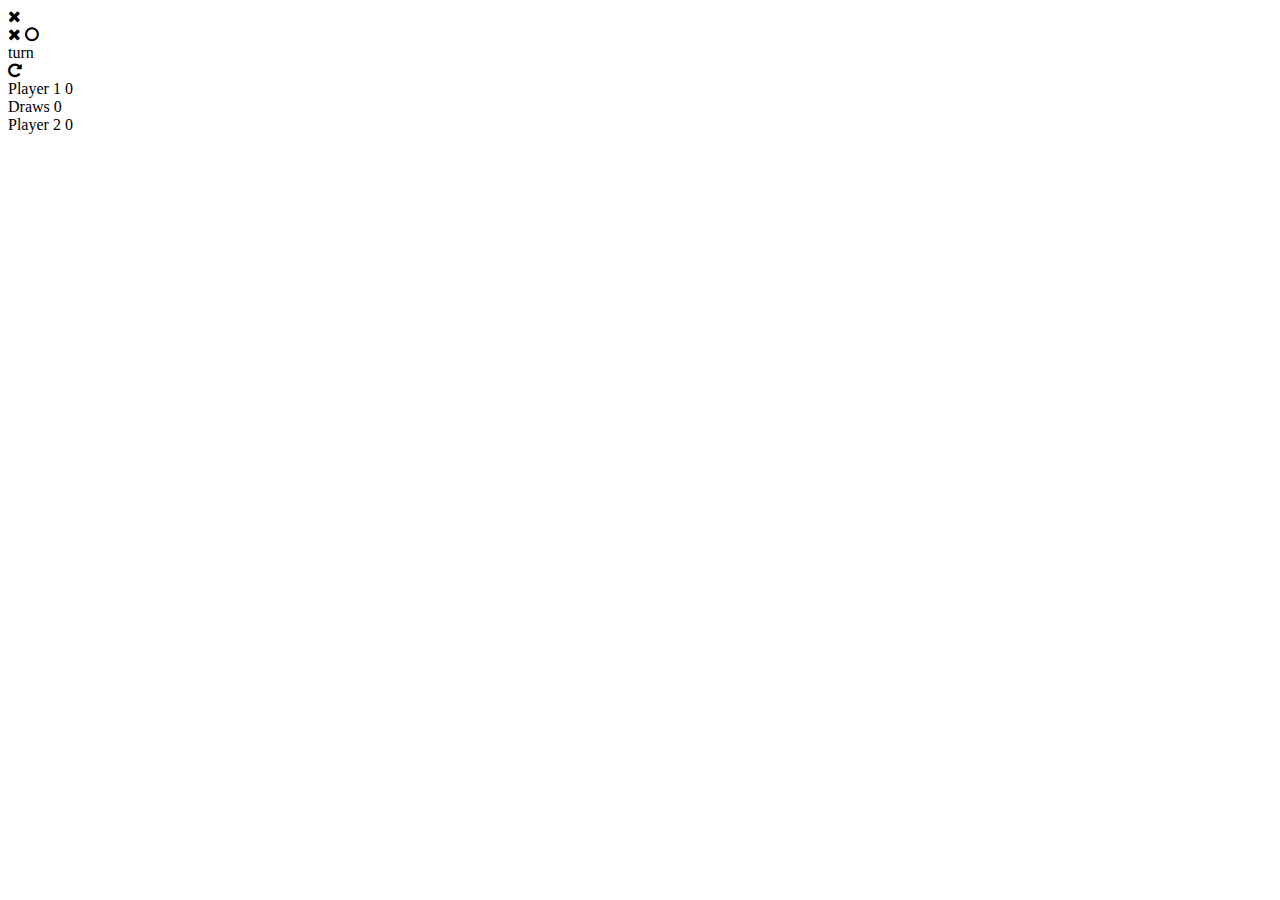
==== public/index.html @ f8b79c95 "Added a public folder to keep organize" ====
<!DOCTYPE html>
<html lang=""
<head>
    <meta charset=""UTF-8">
    <meta http-equiv="X-UA-Compatible content="IE=edge">
    <meta name=""viewport" content="width-device-width, initial-scale=1.0">
    <title>Tic Tac Toe</title>
    <link rel="stylesheet" href="style.css">
    <link rel="stylesheet" href="https://cdnjs.cloudflare.com/ajax/libs/font-awesome/4.7.0/css/font-awesome.css" integrity="sha512-5A8nwdMOWrSz20fDsjczgUidUBR8liPYU+WymTZP1lmY9G6Oc7HlZv156XqnsgNUzTyMefFTcsFH/tnJE/+xBg==" crossorigin="anonymous" referrerpolicy="no-referrer" />
</head>
<body>
    <!-- Begin Game-->
    <div id="overlay">
        <div id="message">
            <div id="close">
                <i class="fa fa-close"></i>
            </div>
            <div class="content"></div>
        </div>
    </div>

    <div class="container">
        <div class="tools">
            <div class="symbols">
                <i class="fa fa-close"></i>
                <i class="fa fa-circle-o"></i>
            </div>
            <div class="turn">
                <span class="current-turn"></span> turn
            </div>
            <div class="reset">
                <div class="button">
                    <i class="fa fa-rotate-right"></i>
                </div>
            </div>
        </div>

        <div class="board">
            <div class="cells">
                <div class="cell"></div>
                <div class="cell"></div>
                <div class="cell"></div>
            </div>
            <div class="cells">
                <div class="cell"></div>
                <div class="cell"></div>
                <div class="cell"></div>
            </div>
            <div class="cells">
                <div class="cell"></div>
                <div class="cell"></div>
                <div class="cell"></div>
            </div>
        </div>

        <div class="stats">
            <div class="player">
                <label>Player 1</label>
                <span class="score1">0</span>
            </div>

            <div class="draws">
                <label>Draws</label>
                <span class="draw">0</span>
            </div>

            <div class="player">
                <label>Player 2</label>
                <span class="score2">0</span>
            </div>
        </div>
    </div>


    <!-- End Game-->
    <script src="game.js"></script>
</body>
</html>
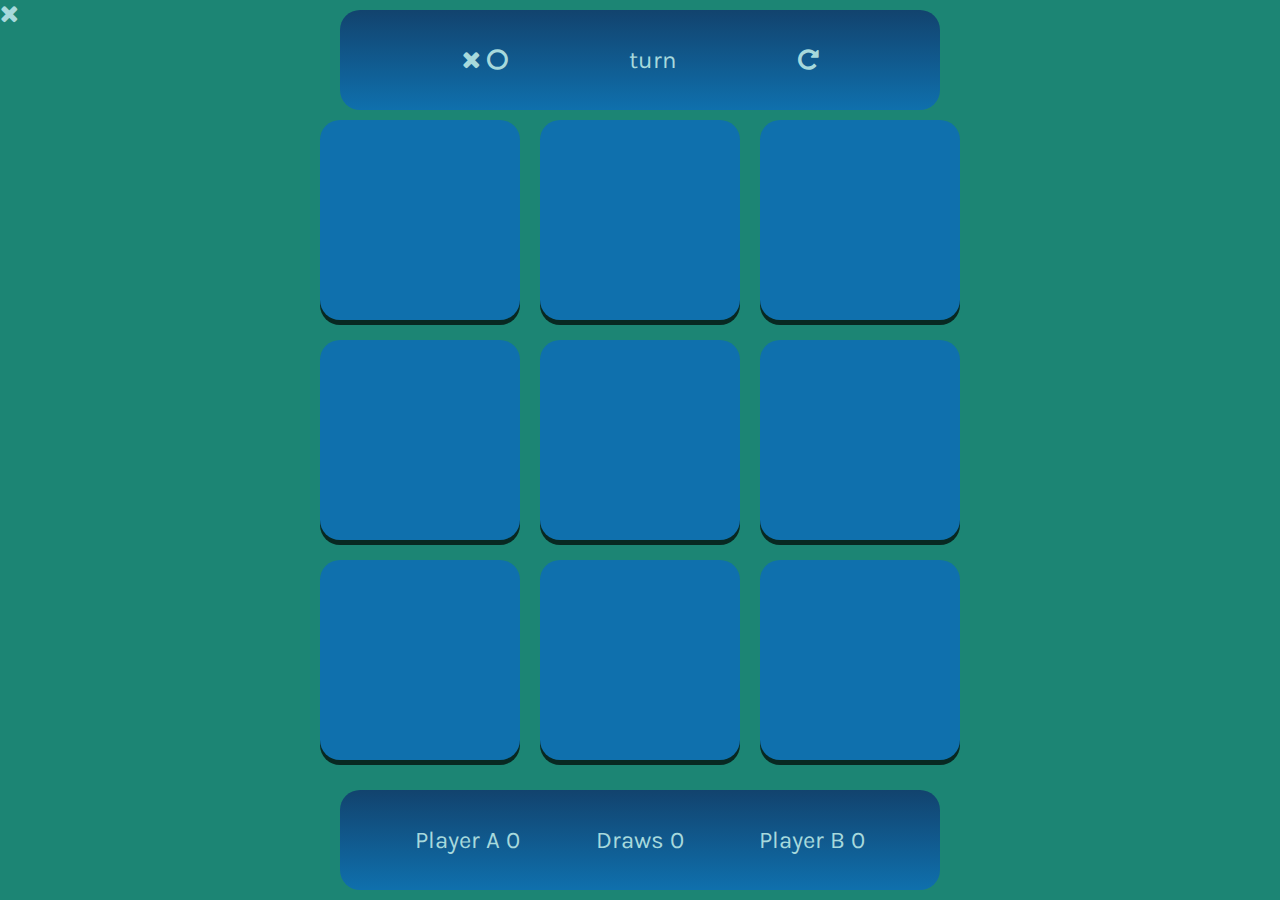
==== commit cda3821e: "Used CSS to make the page as modern as possible" ====
--- a/public/index.html
+++ b/public/index.html
@@ -55,7 +55,7 @@
 
         <div class="stats">
             <div class="player">
-                <label>Player 1</label>
+                <label>Player A</label>
                 <span class="score1">0</span>
             </div>
 
@@ -65,7 +65,7 @@
             </div>
 
             <div class="player">
-                <label>Player 2</label>
+                <label>Player B</label>
                 <span class="score2">0</span>
             </div>
         </div>
--- a/public/style.css
+++ b/public/style.css
@@ -0,0 +1,61 @@
+@import url('https://fonts.googleapis.com/css2?family=Karla:ital,wght@0,200..800;1,200..800&display=swap');
+
+*{
+    padding: 0; margin: 0;box-sizing: border-box;
+}
+
+body{
+    background-color: #1c8574;
+    height: 100vh;
+    font-family: "Karla", Helvetica, arial, sans-serif;
+    font-size: 1.5em;
+    color: #a7d9dc;
+}
+
+.container{
+    position: absolute;
+    width: 600px;
+    height: 880px;
+    top: 50%;
+    left: 50%;
+    transform: translate(-50%, -50%);
+    display: flex;
+    align-items: center;
+    justify-content: center;
+    flex-direction: column;
+
+}
+
+.tools, .stats{
+    width: 600px;
+    height: 100px;
+    display: flex;
+    justify-content: space-evenly;
+    align-items: center;
+    border-radius: 20px;
+    background: linear-gradient(#12436e, #0f70ad);
+}
+
+.stats{
+    margin-top: 20px;
+}
+
+.cells{
+    display: flex;
+}
+
+.cell{
+    width: 200px;
+    height: 200px;
+    background-color: #0f70ad;
+    margin: 10px;
+    border-radius: 20px;
+    box-shadow: 0 5px 0 rgba(0, 0, 0, 0.7);
+    cursor: pointer;
+    color: #0f70ad;
+    display: flex;
+    justify-content: center;
+    align-items: center;
+    font-size: 5em;
+
+}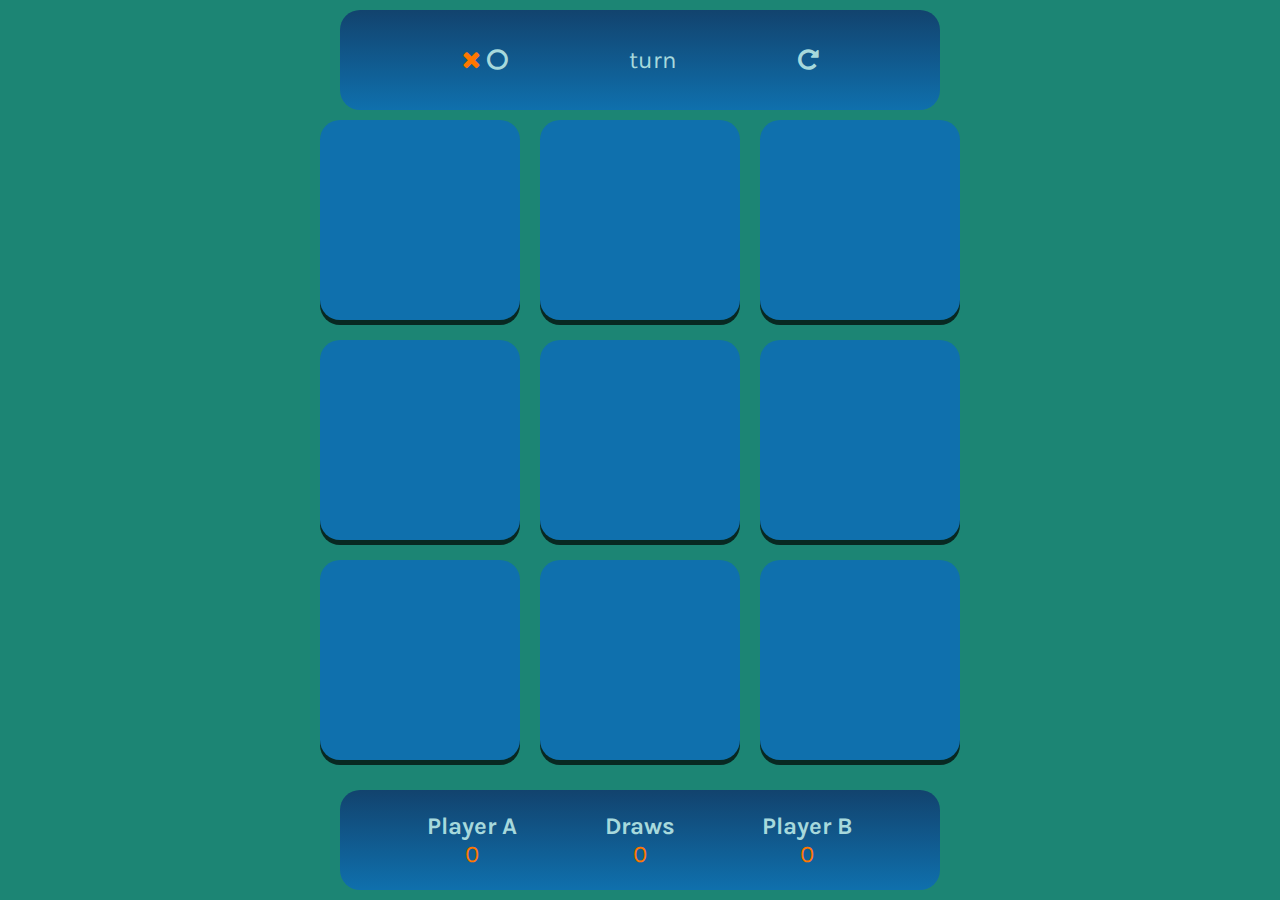
==== commit 95bb9cc6: "CSS design completed" ====
--- a/public/index.html
+++ b/public/index.html
@@ -15,7 +15,7 @@
             <div id="close">
                 <i class="fa fa-close"></i>
             </div>
-            <div class="content"></div>
+            <div class="content">x is the <h2>winner</h2></div>
         </div>
     </div>
 
--- a/public/style.css
+++ b/public/style.css
@@ -23,7 +23,6 @@
     align-items: center;
     justify-content: center;
     flex-direction: column;
-
 }
 
 .tools, .stats{
@@ -52,10 +51,73 @@
     border-radius: 20px;
     box-shadow: 0 5px 0 rgba(0, 0, 0, 0.7);
     cursor: pointer;
-    color: #0f70ad;
+    color: #7a9bb0;
+    display: flex;
+    align-items: center;
+    font-size: 5em;
+    justify-content: center;
+}
+
+.player, .draws{
+    display: flex;
+    flex-direction: column;
+    justify-content: center;
+    align-items: center;
+}
+
+label{
+    font-weight: 700;
+}
+
+.stats span{
+    color: #ff7700;
+}
+
+.symbols i:nth-child(odd){
+    color: #ff7700;
+}
+
+.reset{
+    cursor: pointer;
+}
+
+#overlay{
+    position: absolute;
+    width:100%;
+    height: 100vh;
+    background: hsl(0, 0%, 0%, 0.5);
     display: flex;
     justify-content: center;
     align-items: center;
-    font-size: 5em;
+    z-index: 1;
+    display: none;
+}
 
+#message{
+    position: absolute;
+    height: 30%;
+    min-height: 300px;
+    width: 60%;
+    background-color: #232323;
+    z-index: 2;
+    font-size: 2em;
+    display: flex;
+    align-items: center;
+    justify-content: center;
+    text-align: center;
+    box-shadow: 0 10px 20px #000;
+}
+
+#close{
+    position: absolute;
+    right: 30px;
+    top: 20px;
+    cursor: pointer;
+    font-size: 0.7em;
+    padding: 2px;
+    
+}
+
+#message h2{
+    color: #ff7700;
 }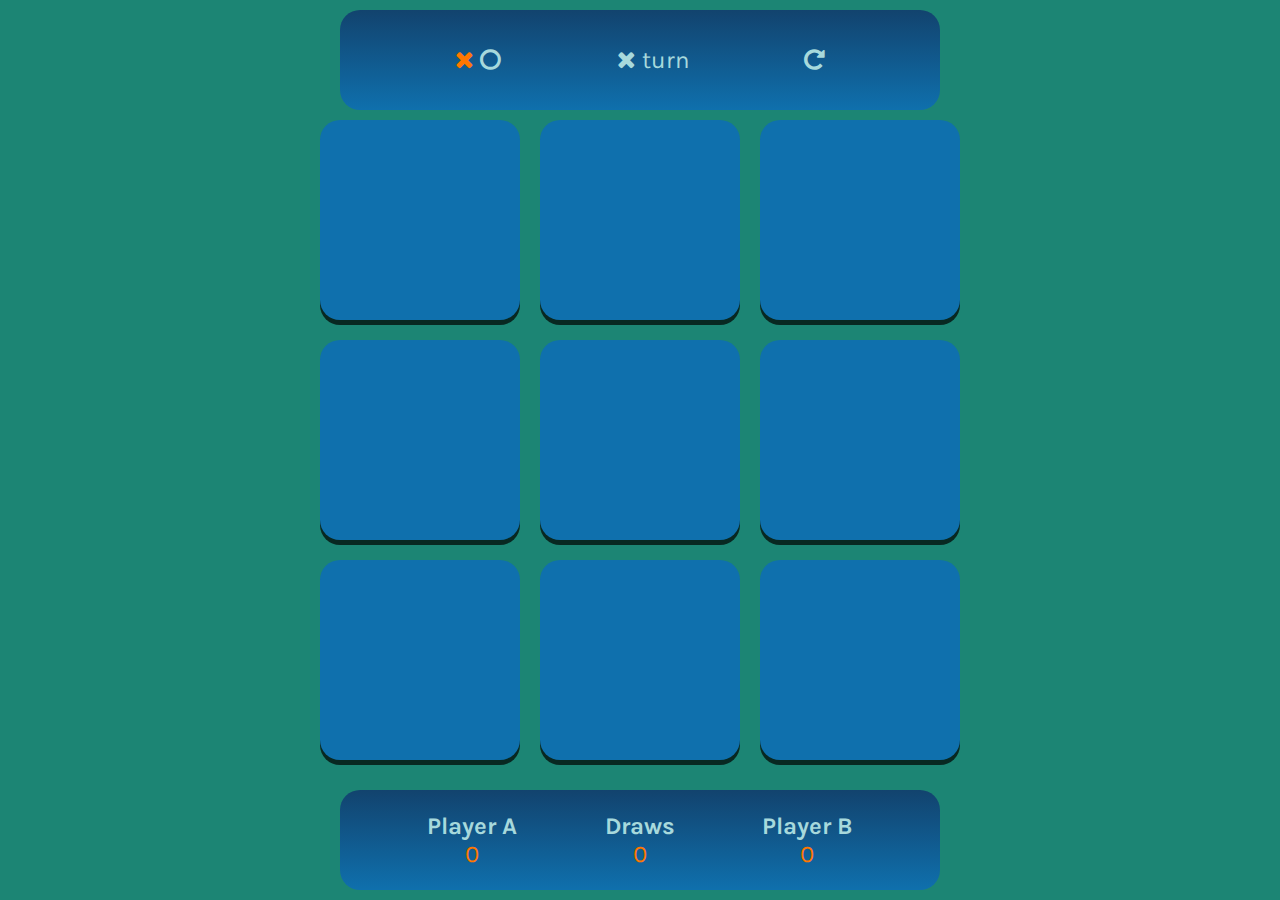
==== commit 4f347f3f: "Completed JavaScrip and all functionalities are working" ====
--- a/public/index.html
+++ b/public/index.html
@@ -7,6 +7,7 @@
     <title>Tic Tac Toe</title>
     <link rel="stylesheet" href="style.css">
     <link rel="stylesheet" href="https://cdnjs.cloudflare.com/ajax/libs/font-awesome/4.7.0/css/font-awesome.css" integrity="sha512-5A8nwdMOWrSz20fDsjczgUidUBR8liPYU+WymTZP1lmY9G6Oc7HlZv156XqnsgNUzTyMefFTcsFH/tnJE/+xBg==" crossorigin="anonymous" referrerpolicy="no-referrer" />
+
 </head>
 <body>
     <!-- Begin Game-->
--- a/public/style.css
+++ b/public/style.css
@@ -51,7 +51,7 @@
     border-radius: 20px;
     box-shadow: 0 5px 0 rgba(0, 0, 0, 0.7);
     cursor: pointer;
-    color: #7a9bb0;
+    color: #ffffff;
     display: flex;
     align-items: center;
     font-size: 5em;
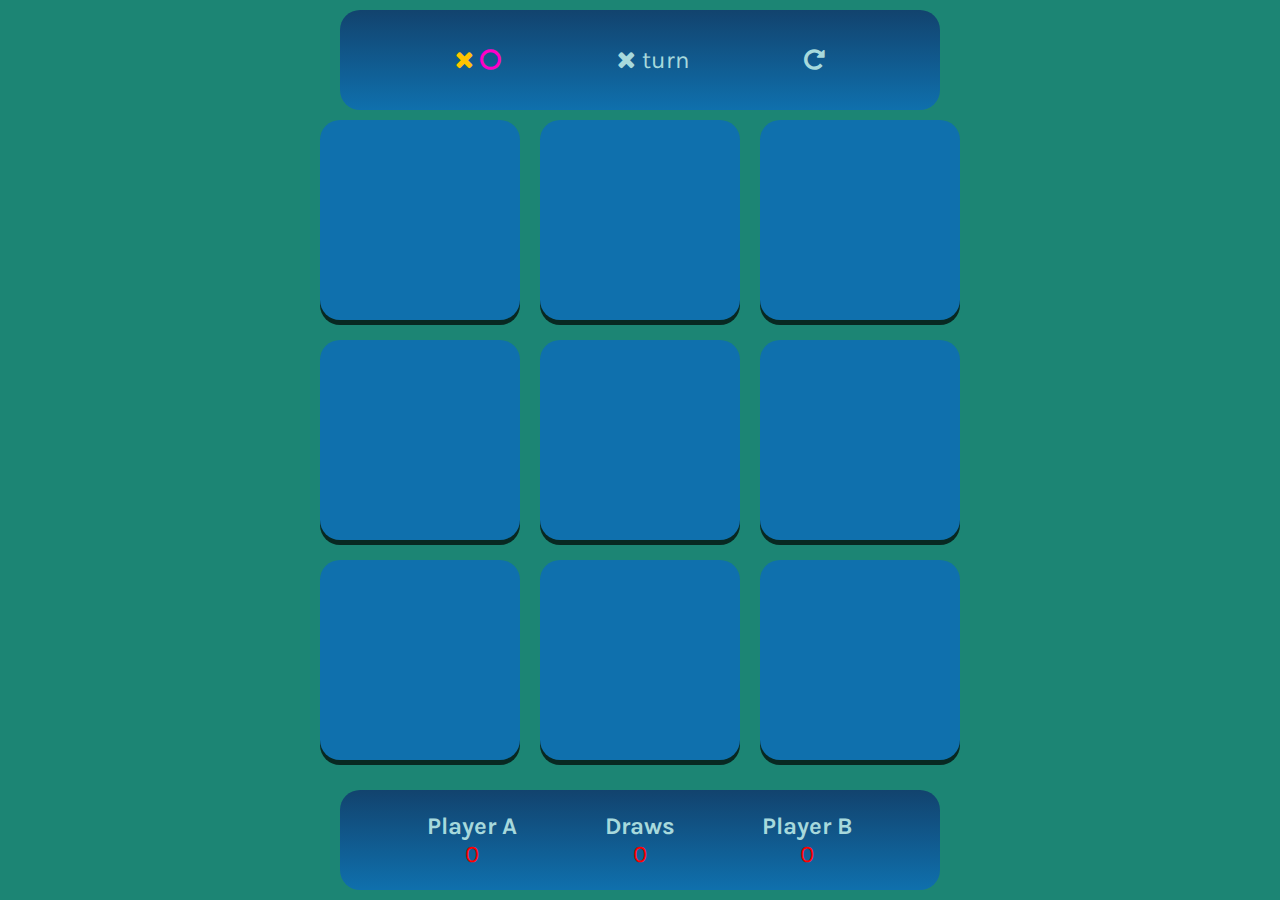
==== commit 3dc8f772: "minor changes in HTML file (icon), CSS file (some colors)" ====
--- a/public/index.html
+++ b/public/index.html
@@ -5,6 +5,7 @@
     <meta http-equiv="X-UA-Compatible content="IE=edge">
     <meta name=""viewport" content="width-device-width, initial-scale=1.0">
     <title>Tic Tac Toe</title>
+    <link rel="icon" href="https://files.oaiusercontent.com/file-nbImR5srUl1D7LQPRU5vayrQ?se=2024-06-19T08%3A51%3A32Z&sp=r&sv=2023-11-03&sr=b&rscc=max-age%3D299%2C%20immutable&rscd=attachment%3B%20filename%3DScreenshot%25202024-06-19%2520at%25204.34.16%25E2%2580%25AFAM.png&sig=xrLFKvRvcEKwVcTbgR%2ByZ/UslqvT0lNBc1IJFRUZ8oU%3D">
     <link rel="stylesheet" href="style.css">
     <link rel="stylesheet" href="https://cdnjs.cloudflare.com/ajax/libs/font-awesome/4.7.0/css/font-awesome.css" integrity="sha512-5A8nwdMOWrSz20fDsjczgUidUBR8liPYU+WymTZP1lmY9G6Oc7HlZv156XqnsgNUzTyMefFTcsFH/tnJE/+xBg==" crossorigin="anonymous" referrerpolicy="no-referrer" />
 
--- a/public/style.css
+++ b/public/style.css
@@ -70,13 +70,16 @@
 }
 
 .stats span{
-    color: #ff7700;
+    color: #ff0000;
 }
 
 .symbols i:nth-child(odd){
-    color: #ff7700;
+    color: #ffc400;
 }
 
+.symbols i:nth-child(even){
+    color: #ff00c8;
+}
 .reset{
     cursor: pointer;
 }
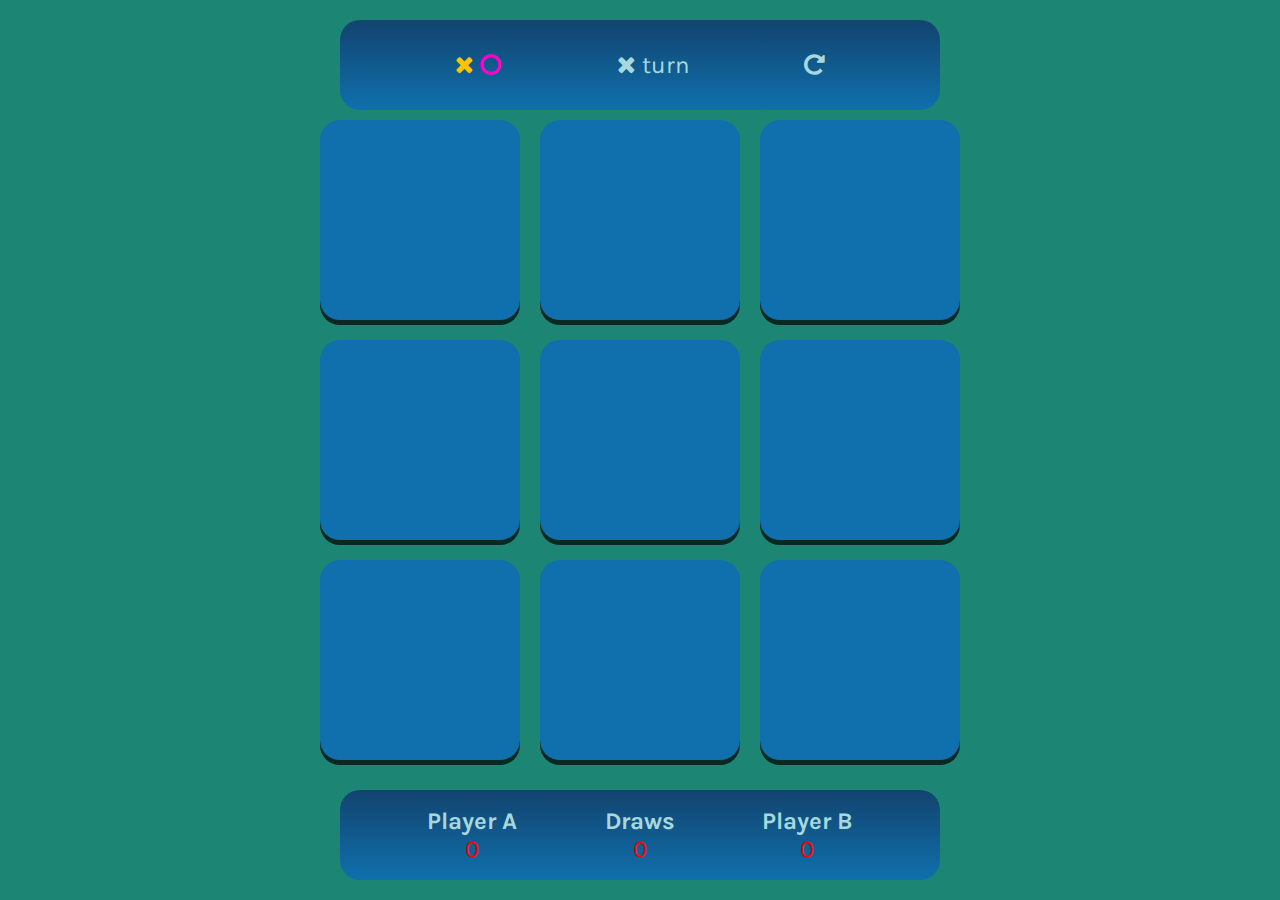
==== commit 4295037c: "updated the favicon" ====
--- a/public/index.html
+++ b/public/index.html
@@ -5,7 +5,7 @@
     <meta http-equiv="X-UA-Compatible content="IE=edge">
     <meta name=""viewport" content="width-device-width, initial-scale=1.0">
     <title>Tic Tac Toe</title>
-    <link rel="icon" href="https://files.oaiusercontent.com/file-nbImR5srUl1D7LQPRU5vayrQ?se=2024-06-19T08%3A51%3A32Z&sp=r&sv=2023-11-03&sr=b&rscc=max-age%3D299%2C%20immutable&rscd=attachment%3B%20filename%3DScreenshot%25202024-06-19%2520at%25204.34.16%25E2%2580%25AFAM.png&sig=xrLFKvRvcEKwVcTbgR%2ByZ/UslqvT0lNBc1IJFRUZ8oU%3D">
+    <link rel="icon" href="https://i0.wp.com/www.thegamegal.com/wp-content/uploads/2018/08/ultimate-tic-tac-toe.png?fit=804%2C1000&ssl=1">
     <link rel="stylesheet" href="style.css">
     <link rel="stylesheet" href="https://cdnjs.cloudflare.com/ajax/libs/font-awesome/4.7.0/css/font-awesome.css" integrity="sha512-5A8nwdMOWrSz20fDsjczgUidUBR8liPYU+WymTZP1lmY9G6Oc7HlZv156XqnsgNUzTyMefFTcsFH/tnJE/+xBg==" crossorigin="anonymous" referrerpolicy="no-referrer" />
 
--- a/public/style.css
+++ b/public/style.css
@@ -15,7 +15,7 @@
 .container{
     position: absolute;
     width: 600px;
-    height: 880px;
+    height: 860px;
     top: 50%;
     left: 50%;
     transform: translate(-50%, -50%);
